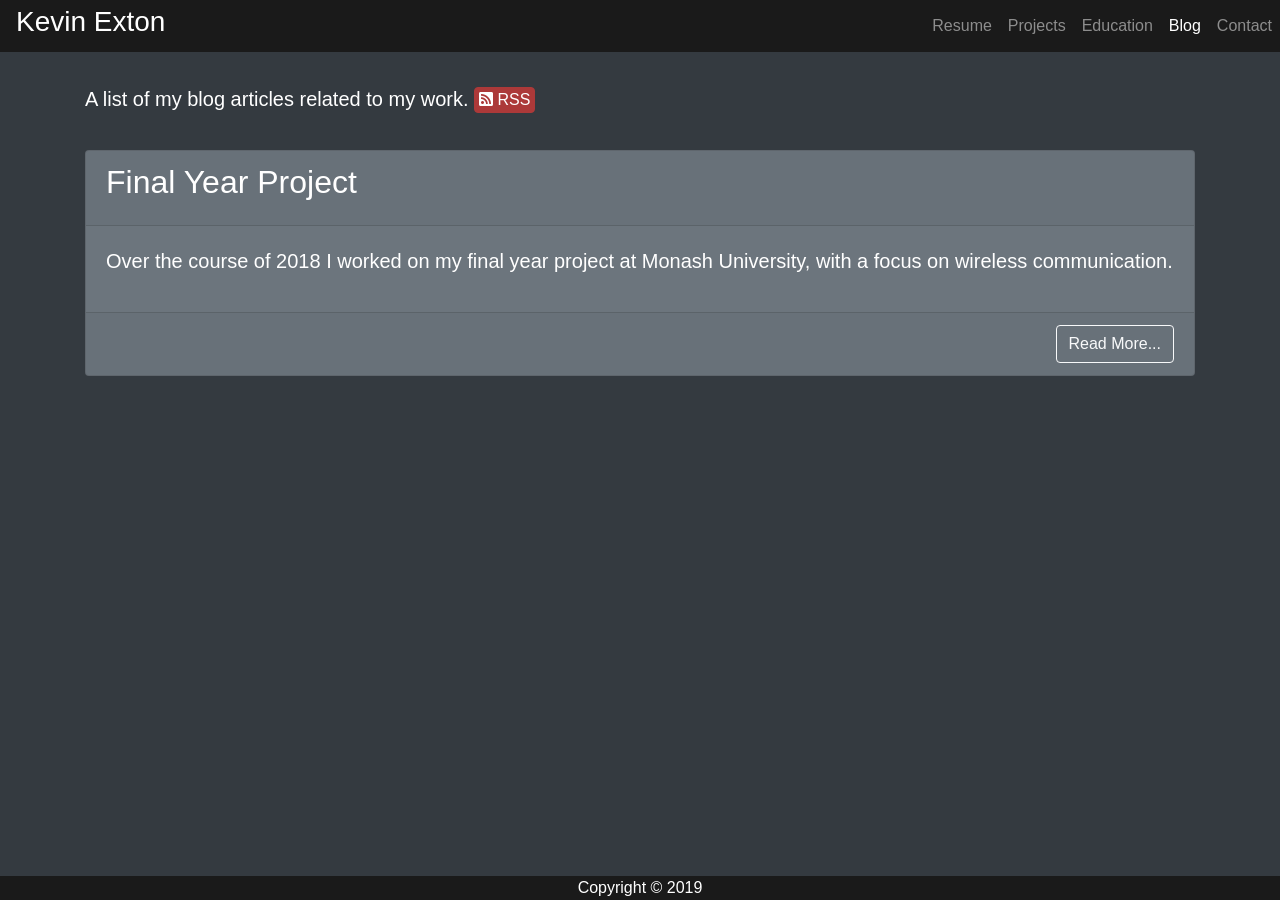
==== blog/index.html @ fe443041 "Website version 1.0" ====
<!DOCTYPE html>
<html lang="en">
  <head>
    <meta charset="UTF-8" />
    <meta name="viewport" content="width=device-width, initial-scale=1.0" />
    <meta http-equiv="X-UA-Compatible" content="ie=edge" />
    <title>Blog</title>
    <link
      rel="stylesheet"
      href="https://use.fontawesome.com/releases/v5.6.3/css/all.css"
      integrity="sha384-UHRtZLI+pbxtHCWp1t77Bi1L4ZtiqrqD80Kn4Z8NTSRyMA2Fd33n5dQ8lWUE00s/"
      crossorigin="anonymous"
    />
    <link rel="stylesheet" href="/blog/css/bootstrap.css" />
    <link rel="stylesheet" href="/blog/css/style.css" />
  </head>
  <body class="bg-dark">
    <!-- NAVBAR -->
    <nav
      class="navbar navbar-expand-md navbar-dark bg-dark-blue sticky-top p-0"
    >
      <a href="#" class="navbar-brand ml-3"><h3>Kevin Exton</h3></a>
      <button
        class="navbar-toggler"
        data-toggle="collapse"
        data-target="#navbarCollapse"
      >
        <span class="navbar-toggler-icon"></span>
      </button>

      <div class="collapse navbar-collapse" id="navbarCollapse">
        <ul class="navbar-nav ml-auto">
          <li class="nav-item">
            <a href="https://kcexn.github.io/#resume-header" class="nav-link"
              >Resume</a
            >
          </li>
          <li class="nav-item">
            <a href="https://kcexn.github.io/#projects-header" class="nav-link"
              >Projects</a
            >
          </li>
          <li class="nav-item">
            <a href="https://kcexn.github.io/#education-header" class="nav-link"
              >Education</a
            >
          </li>
          <li class="nav-item">
            <a href="/blog/index.html" class="nav-link active"
              >Blog</a
            >
          </li>
          <li class="nav-item">
            <a href="https://kcexn.github.io/contact.html" class="nav-link"
              >Contact</a
            >
          </li>
        </ul>
      </div>
    </nav>

    <!-- BODY -->
<div class="container-fluid bg-dark text-white pt-3">
  <div class="row">
    <div class="col">
      <div class="container">
        <div class="row">
          <div class="col">
            <p class="lead mt-3">
              A list of my blog articles related to my work.
              <a
                href="/blog/feed.xml"
                class="btn btn-info px-1 py-0"
              >
                <i class="fas fa-rss-square"></i> RSS</a
              >
            </p>
          </div>
        </div>
        <div class="row mt-1" id="spacer-2"></div>
        
        <div class="row mt-3">
          <div class="col">
            <div class="card bg-secondary text-white">
              <div class="card-header">
                <div class="card-title">
                  <h2>Final Year Project</h2>
                </div>
              </div>
              <div class="card-body">
                <div class="card-text">
                  <p class="lead">
                     Over the course of 2018 I worked on my final year project at Monash University, with a focus on wireless communication. 
                  </p>
                </div>
              </div>
              <div class="card-footer text-right">
                <a
                  href="/blog/study/2019/01/25/Final-Year-Project.html"
                  class="btn btn-outline-light"
                  >Read More...</a
                >
              </div>
            </div>
          </div>
        </div>
        
        <div class="row mt-3" id="spacer"></div>
      </div>
    </div>
  </div>
</div>


    <!-- FOOTER -->
    <footer
      id="blog-footer"
      class="bg-dark-blue text-white text-center p-0 fixed-bottom"
    >
      Copyright &copy; 2019
    </footer>

    <script
      src="https://code.jquery.com/jquery-3.3.1.min.js"
      integrity="sha256-FgpCb/KJQlLNfOu91ta32o/NMZxltwRo8QtmkMRdAu8="
      crossorigin="anonymous"
    ></script>
    <script
      src="https://cdnjs.cloudflare.com/ajax/libs/popper.js/1.14.6/umd/popper.min.js"
      integrity="sha384-wHAiFfRlMFy6i5SRaxvfOCifBUQy1xHdJ/yoi7FRNXMRBu5WHdZYu1hA6ZOblgut"
      crossorigin="anonymous"
    ></script>
    <script
      src="https://stackpath.bootstrapcdn.com/bootstrap/4.2.1/js/bootstrap.min.js"
      integrity="sha384-B0UglyR+jN6CkvvICOB2joaf5I4l3gm9GU6Hc1og6Ls7i6U/mkkaduKaBhlAXv9k"
      crossorigin="anonymous"
    ></script>
  </body>
</html>
---- blog/css/style.css ----
#main-header img {
  width: 100%;
  height: 100%;
  margin-left: -15px; }

.return-home {
  margin-top: auto;
  margin-bottom: auto;
  margin-left: 25px;
  color: inherit;
  text-decoration: none; }

.bg-dark-blue {
  background: #1a1a1a; }

.vertical-right-line {
  border-right: 1px solid #ffffff4f;
  height: auto; }

#post-body a {
  text-decoration: underline;
  color: #f8f9fa; }
  #post-body a:hover {
    color: #007bff; }
#post-body img {
  max-width: 100%;
  height: auto;
  border-radius: 5px;
  display: block;
  margin-left: auto;
  margin-right: auto; }
#post-body blockquote {
  margin-bottom: 1rem;
  font-size: 1.25rem; }

@media (max-width: 992px) {
  #main-header img {
    margin-left: 0px; } }
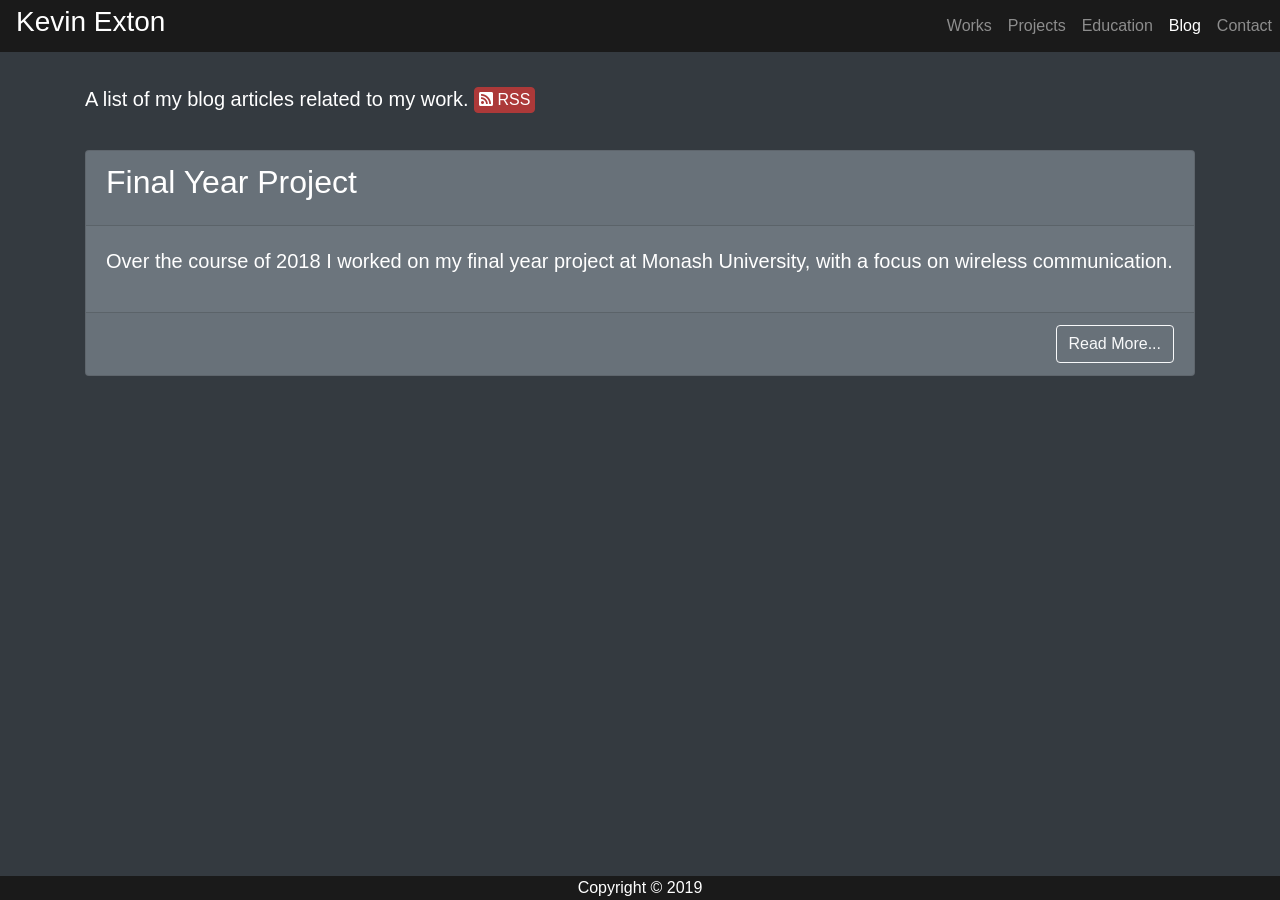
==== commit 86d906d3: "minor update v 1.0.1" ====
--- a/blog/index.html
+++ b/blog/index.html
@@ -31,8 +31,8 @@
       <div class="collapse navbar-collapse" id="navbarCollapse">
         <ul class="navbar-nav ml-auto">
           <li class="nav-item">
-            <a href="https://kcexn.github.io/#resume-header" class="nav-link"
-              >Resume</a
+            <a href="https://kcexn.github.io/#work-header" class="nav-link"
+              >Works</a
             >
           </li>
           <li class="nav-item">
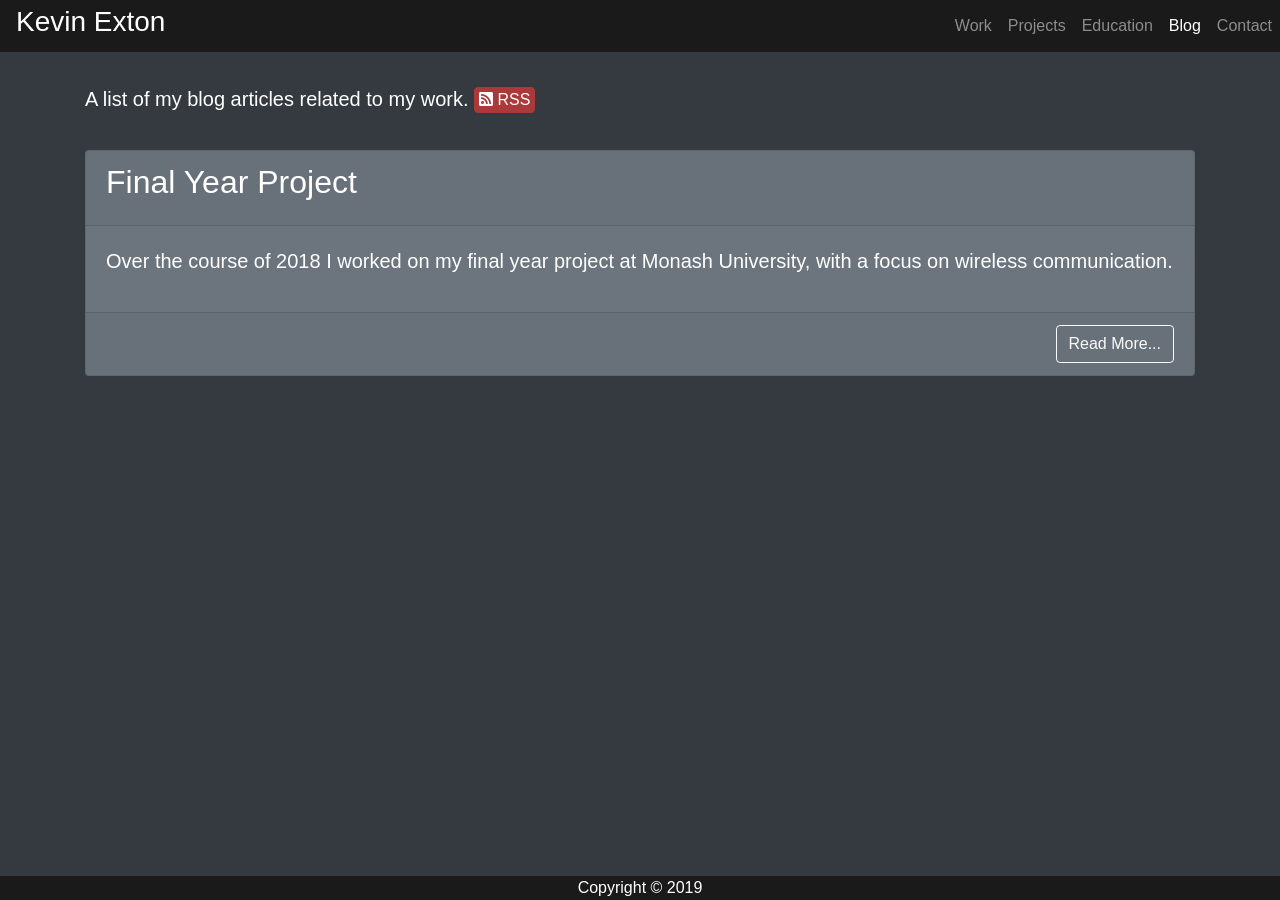
==== commit ce4ae3f6: "Minor fixes v 1.0.2" ====
--- a/blog/index.html
+++ b/blog/index.html
@@ -32,7 +32,7 @@
         <ul class="navbar-nav ml-auto">
           <li class="nav-item">
             <a href="https://kcexn.github.io/#work-header" class="nav-link"
-              >Works</a
+              >Work</a
             >
           </li>
           <li class="nav-item">
